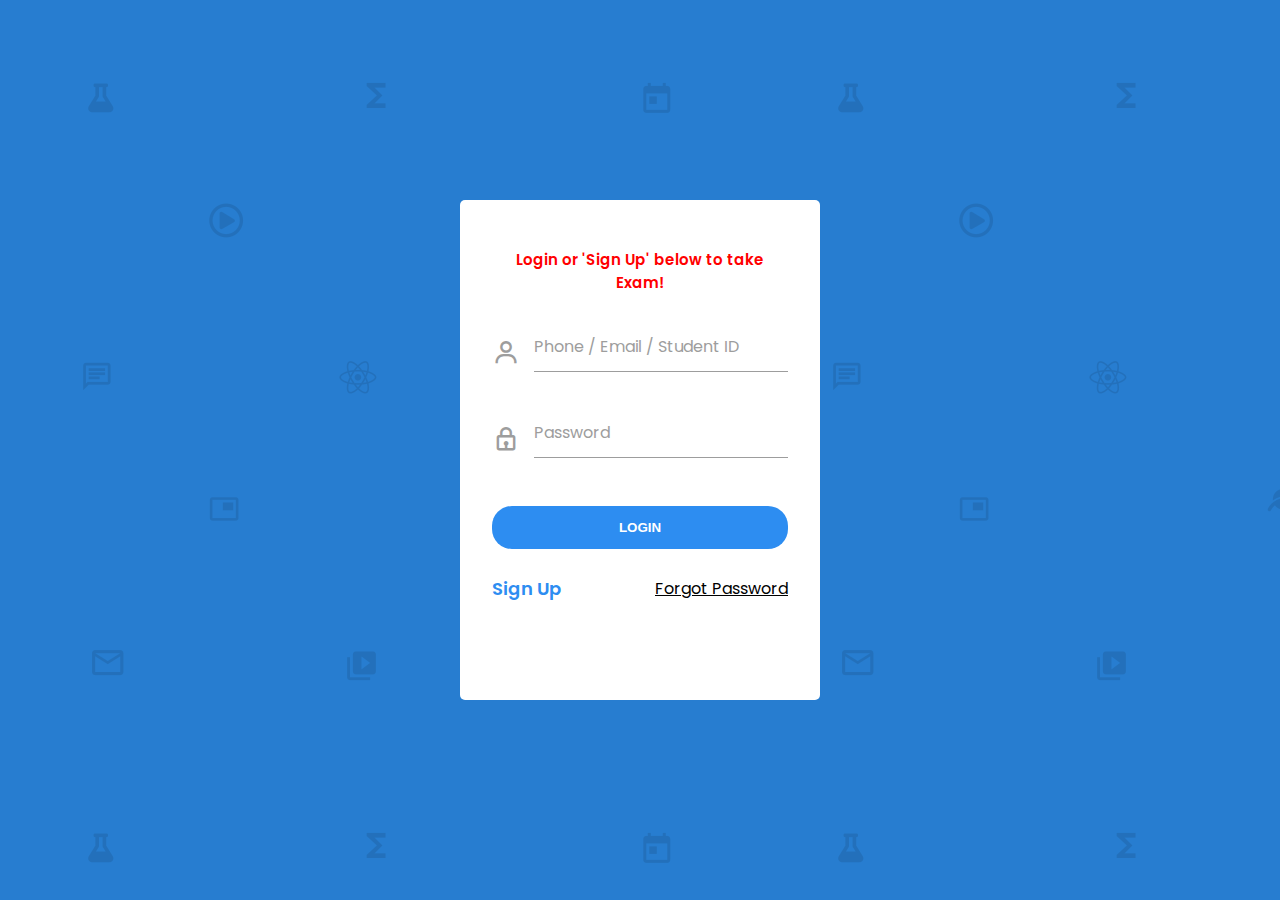
==== login.html @ 1b191458 "Initial commit" ====
<!DOCTYPE html>
<html lang="en">
  <head>
    <meta charset="UTF-8" />
    <meta name="viewport" content="width=device-width, initial-scale=1.0" />
    <title>Login</title>
    <link rel="preconnect" href="https://fonts.googleapis.com" />
    <link rel="preconnect" href="https://fonts.gstatic.com" crossorigin />
    <link
      href="https://fonts.googleapis.com/css2?family=Poppins:ital,wght@0,100;0,200;0,300;0,400;0,500;0,600;0,700;0,800;0,900;1,100;1,200;1,300;1,400;1,500;1,600;1,700;1,800;1,900&display=swap"
      rel="stylesheet"
    />
    <link
      href="https://unpkg.com/boxicons@2.1.4/css/boxicons.min.css"
      rel="stylesheet"
    />
    <link rel="stylesheet" href="./css/login.css" />
    <link rel="stylesheet" href="./css/index.css" />
    <link rel="icon" href="./images/back_black.png" />
  </head>
  <body>
    <section class="login__container">
      <main class="login__box">
        <img
          class="login__box__image"
          src="https://ezexam-mum.s3.ap-south-1.amazonaws.com/static_root/img/custom/igenuine-logotext-3.png"
          alt=""
        />
        <h5 class="login__box__message">
          Login or 'Sign Up' below to take Exam!
        </h5>
        <form class="login__box__form" action="/index.html">
          <div class="input__container">
            <i class="bx bx-user login__icon"></i>
            <div class="input__box">
              <label class="input__label" for="email"
                >Phone / Email / Student ID</label
              >
              <input class="input" type="text" id="email" />
            </div>
          </div>
          <div class="input__container">
            <i class="bx bx-lock login__icon"></i>
            <div class="input__box">
              <label class="input__label" for="pass">Password</label>
              <input class="input" type="password" id="pass" />
            </div>
          </div>
          <div class="input__container">
            <input class="login__submit--btn" type="submit" value="LOGIN" />
          </div>
        </form>
        <div class="login__options">
          <a class="signup--btn" href="#">Sign Up</a>
          <a class="forgot--btn" href="#">Forgot Password</a>
        </div>
      </main>
    </section>
  </body>
</html>
---- css/login.css ----
.login__container {
  width: 100%;
  height: 100vh;
  background: #277dd0 url("../images/back_black.png");
  display: flex;
  justify-content: center;
  align-items: center;
}

.login__box {
  width: 360px;
  height: 500px;
  background: #fff;
  display: flex;
  flex-direction: column;
  gap: 1rem;
  padding: 32px;
  border-radius: 5px;
}

.login__box__image {
  width: 100%;
}

.login__box__message {
  text-align: center;
  font-size: 15px;
  font-weight: 600;
  color: #ff0000;
}

.login__box__form {
  display: flex;
  flex-direction: column;
  gap: 48px;
  padding: 24px 0 10px;
}

.input__container {
  display: flex;
  gap: 14px;
  align-items: center;
}

.login__icon {
  font-size: 28px;
  color: #9d9d9d;
  transition: all 0.3s;
}

.input__box {
  position: relative;
  display: flex;
  flex-direction: column;
  width: 100%;
}

.input__label {
  position: absolute;
  top: 0%;
  color: #9d9d9d;
  transition: all 0.3s;
  cursor: text;
}

.input {
  outline: none;
  border: none;
  padding: 8px;
  padding-left: 0;
  font-size: 18px;
  border-bottom: 1px solid #9d9d9d;
}

.input:focus {
  border-bottom-color: black;
}

.login__submit--btn {
  background: rgb(45, 141, 241);
  width: 100%;
  padding: 14px;
  border: none;
  border-radius: 20px;
  cursor: pointer;
  transition: 0.3s;
  color: #fff;
  font-weight: 700;
}

.login__submit--btn:hover {
  background: #2169b4;
}

.input__container:focus-within .input__label {
  top: -50%;
  font-size: 13px;
  color: rgb(67, 144, 225);
  font-weight: 500;
}

.input__container:focus-within .login__icon {
  color: rgb(67, 144, 225);
}

.login__options {
  display: flex;
  justify-content: space-between;
  align-items: center;
}

.signup--btn {
  color: #2d8df1;
  text-decoration: none;
  font-size: 18px;
  font-weight: 600;
}

.forgot--btn {
  color: #000;
  font-size: 16px;
}
---- css/index.css ----
* {
  margin: 0;
  padding: 0;
  box-sizing: border-box;
}

html {
  scroll-behavior: smooth;
}

body {
  font-family: "Poppins", sans-serif;
}
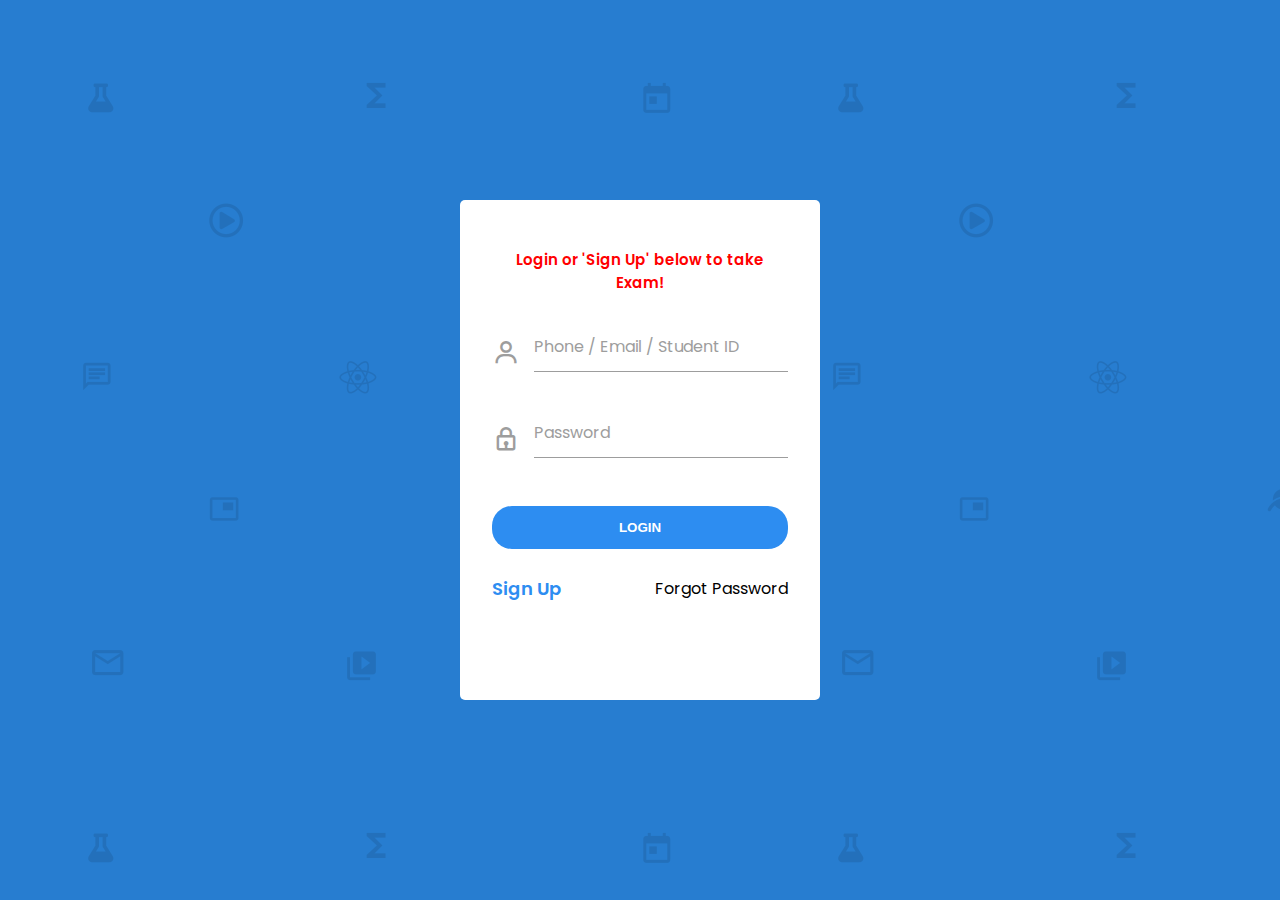
==== commit c8520f7b: "updated settings and notice board" ====
--- a/login.html
+++ b/login.html
@@ -3,7 +3,7 @@
   <head>
     <meta charset="UTF-8" />
     <meta name="viewport" content="width=device-width, initial-scale=1.0" />
-    <title>Login</title>
+    <title>Login - iGenuine Learning</title>
     <link rel="preconnect" href="https://fonts.googleapis.com" />
     <link rel="preconnect" href="https://fonts.gstatic.com" crossorigin />
     <link
@@ -13,6 +13,11 @@
     <link
       href="https://unpkg.com/boxicons@2.1.4/css/boxicons.min.css"
       rel="stylesheet"
+    />
+    <link
+      rel="shortcut icon"
+      href="https://ezexam-mum.s3.ap-south-1.amazonaws.com/static_root/img/custom/igenuine-favicon.png"
+      type="image/x-icon"
     />
     <link rel="stylesheet" href="./css/login.css" />
     <link rel="stylesheet" href="./css/index.css" />
--- a/css/index.css
+++ b/css/index.css
@@ -11,3 +11,8 @@
 body {
   font-family: "Poppins", sans-serif;
 }
+
+a {
+  color: inherit;
+  text-decoration: none;
+}
